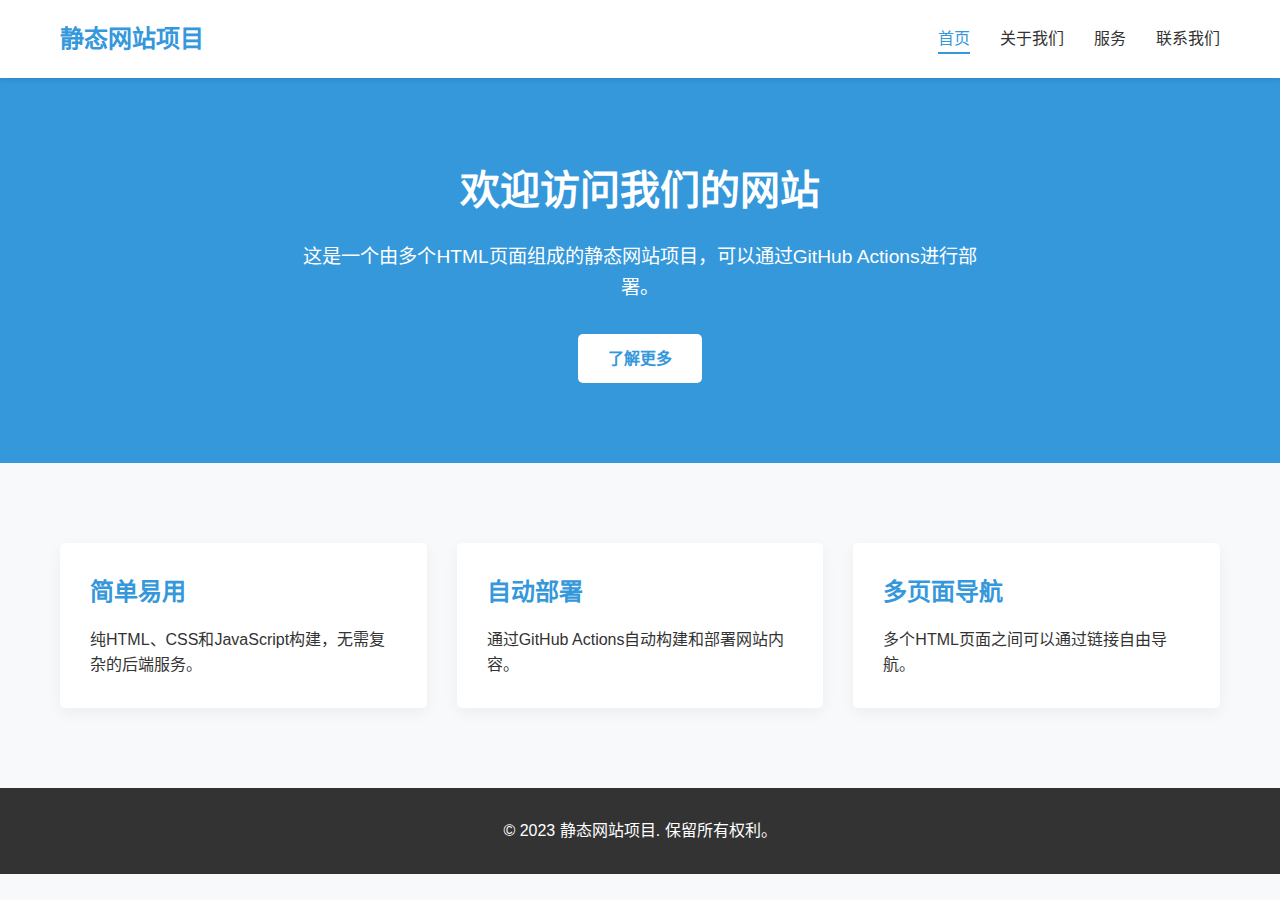
==== index.html @ 65002341 "first commit" ====
<!DOCTYPE html>
<html lang="zh-CN">
<head>
    <meta charset="UTF-8">
    <meta name="viewport" content="width=device-width, initial-scale=1.0">
    <title>静态网站首页</title>
    <link rel="stylesheet" href="css/style.css">
</head>
<body>
    <header>
        <nav>
            <div class="logo">静态网站项目</div>
            <ul class="nav-links">
                <li><a href="index.html" class="active">首页</a></li>
                <li><a href="about.html">关于我们</a></li>
                <li><a href="services.html">服务</a></li>
                <li><a href="contact.html">联系我们</a></li>
            </ul>
        </nav>
    </header>

    <main>
        <section class="hero">
            <h1>欢迎访问我们的网站</h1>
            <p>这是一个由多个HTML页面组成的静态网站项目，可以通过GitHub Actions进行部署。</p>
            <a href="about.html" class="btn">了解更多</a>
        </section>

        <section class="features">
            <div class="feature-card">
                <h2>简单易用</h2>
                <p>纯HTML、CSS和JavaScript构建，无需复杂的后端服务。</p>
            </div>
            <div class="feature-card">
                <h2>自动部署</h2>
                <p>通过GitHub Actions自动构建和部署网站内容。</p>
            </div>
            <div class="feature-card">
                <h2>多页面导航</h2>
                <p>多个HTML页面之间可以通过链接自由导航。</p>
            </div>
        </section>
    </main>

    <footer>
        <p>&copy; 2023 静态网站项目. 保留所有权利。</p>
    </footer>

    <script src="js/main.js"></script>
</body>
</html>
---- css/style.css ----
/* 全局样式 */
* {
    margin: 0;
    padding: 0;
    box-sizing: border-box;
}

body {
    font-family: 'Helvetica Neue', Arial, sans-serif;
    line-height: 1.6;
    color: #333;
    background-color: #f8f9fa;
}

.container {
    max-width: 1200px;
    margin: 0 auto;
    padding: 0 20px;
}

/* 导航栏 */
header {
    background-color: #fff;
    box-shadow: 0 2px 5px rgba(0,0,0,0.1);
    position: sticky;
    top: 0;
    z-index: 100;
}

nav {
    display: flex;
    justify-content: space-between;
    align-items: center;
    padding: 20px;
    max-width: 1200px;
    margin: 0 auto;
}

.logo {
    font-size: 1.5rem;
    font-weight: bold;
    color: #3498db;
}

.nav-links {
    display: flex;
    list-style: none;
}

.nav-links li {
    margin-left: 30px;
}

.nav-links a {
    text-decoration: none;
    color: #333;
    font-weight: 500;
    transition: color 0.3s;
}

.nav-links a:hover {
    color: #3498db;
}

.nav-links a.active {
    color: #3498db;
    border-bottom: 2px solid #3498db;
    padding-bottom: 5px;
}

/* 英雄区域 */
.hero {
    background-color: #3498db;
    color: white;
    text-align: center;
    padding: 80px 20px;
}

.hero h1 {
    font-size: 2.5rem;
    margin-bottom: 20px;
}

.hero p {
    font-size: 1.2rem;
    margin-bottom: 30px;
    max-width: 700px;
    margin-left: auto;
    margin-right: auto;
}

.btn {
    display: inline-block;
    background-color: #fff;
    color: #3498db;
    padding: 12px 30px;
    border-radius: 5px;
    text-decoration: none;
    font-weight: bold;
    transition: all 0.3s;
}

.btn:hover {
    background-color: #f8f9fa;
    transform: translateY(-3px);
    box-shadow: 0 5px 15px rgba(0,0,0,0.1);
}

/* 特性区域 */
.features {
    padding: 80px 20px;
    display: grid;
    grid-template-columns: repeat(auto-fit, minmax(300px, 1fr));
    gap: 30px;
    max-width: 1200px;
    margin: 0 auto;
}

.feature-card {
    background-color: #fff;
    padding: 30px;
    border-radius: 5px;
    box-shadow: 0 5px 15px rgba(0,0,0,0.05);
    transition: transform 0.3s;
}

.feature-card:hover {
    transform: translateY(-10px);
}

.feature-card h2 {
    color: #3498db;
    margin-bottom: 15px;
}

/* 页面头部 */
.page-header {
    background-color: #3498db;
    color: white;
    text-align: center;
    padding: 60px 20px;
}

.page-header h1 {
    font-size: 2.5rem;
}

/* 内容区域 */
.content {
    padding: 60px 20px;
}

.content h2 {
    color: #3498db;
    margin-bottom: 20px;
    margin-top: 40px;
}

.content p {
    margin-bottom: 20px;
}

/* 团队区域 */
.team-grid {
    display: grid;
    grid-template-columns: repeat(auto-fit, minmax(250px, 1fr));
    gap: 30px;
    margin-top: 30px;
    margin-bottom: 40px;
}

.team-member {
    background-color: #fff;
    padding: 20px;
    border-radius: 5px;
    box-shadow: 0 5px 15px rgba(0,0,0,0.05);
    text-align: center;
}

.team-member h3 {
    color: #3498db;
    margin-bottom: 10px;
}

/* 服务区域 */
.services-grid {
    display: grid;
    grid-template-columns: repeat(auto-fit, minmax(300px, 1fr));
    gap: 30px;
    margin-bottom: 60px;
}

.service-card {
    background-color: #fff;
    padding: 30px;
    border-radius: 5px;
    box-shadow: 0 5px 15px rgba(0,0,0,0.05);
    transition: transform 0.3s;
}

.service-card:hover {
    transform: translateY(-10px);
}

.service-card h2 {
    color: #3498db;
    margin-bottom: 15px;
}

/* 价格区域 */
.pricing {
    margin-top: 60px;
}

.pricing-grid {
    display: grid;
    grid-template-columns: repeat(auto-fit, minmax(300px, 1fr));
    gap: 30px;
    margin-top: 30px;
}

.pricing-card {
    background-color: #fff;
    padding: 30px;
    border-radius: 5px;
    box-shadow: 0 5px 15px rgba(0,0,0,0.05);
    text-align: center;
    transition: transform 0.3s;
}

.pricing-card:hover {
    transform: translateY(-10px);
}

.pricing-card h3 {
    color: #3498db;
    font-size: 1.5rem;
    margin-bottom: 15px;
}

.price {
    font-size: 2rem;
    font-weight: bold;
    margin-bottom: 20px;
    color: #333;
}

.pricing-card ul {
    list-style: none;
    margin-bottom: 30px;
}

.pricing-card li {
    margin-bottom: 10px;
    padding-bottom: 10px;
    border-bottom: 1px solid #eee;
}

.pricing-card li:last-child {
    border-bottom: none;
}

.featured {
    transform: scale(1.05);
    border: 2px solid #3498db;
}

.featured:hover {
    transform: scale(1.05) translateY(-10px);
}

/* 联系表单 */
.contact-grid {
    display: grid;
    grid-template-columns: repeat(auto-fit, minmax(300px, 1fr));
    gap: 50px;
}

.contact-form {
    background-color: #fff;
    padding: 30px;
    border-radius: 5px;
    box-shadow: 0 5px 15px rgba(0,0,0,0.05);
}

.form-group {
    margin-bottom: 20px;
}

.form-group label {
    display: block;
    margin-bottom: 5px;
    font-weight: 500;
}

.form-group input,
.form-group textarea {
    width: 100%;
    padding: 10px;
    border: 1px solid #ddd;
    border-radius: 5px;
    font-family: inherit;
}

.contact-info {
    background-color: #fff;
    padding: 30px;
    border-radius: 5px;
    box-shadow: 0 5px 15px rgba(0,0,0,0.05);
}

.info-item {
    margin-bottom: 20px;
}

.info-item h3 {
    color: #3498db;
    margin-bottom: 10px;
}

/* 页脚 */
footer {
    background-color: #333;
    color: white;
    text-align: center;
    padding: 30px 20px;
}

/* 响应式设计 */
@media (max-width: 768px) {
    nav {
        flex-direction: column;
    }
    
    .nav-links {
        margin-top: 20px;
    }
    
    .nav-links li {
        margin: 0 10px;
    }
    
    .hero h1 {
        font-size: 2rem;
    }
    
    .features,
    .team-grid,
    .services-grid,
    .pricing-grid,
    .contact-grid {
        grid-template-columns: 1fr;
    }
    
    .featured {
        transform: none;
    }
    
    .featured:hover {
        transform: translateY(-10px);
    }
}
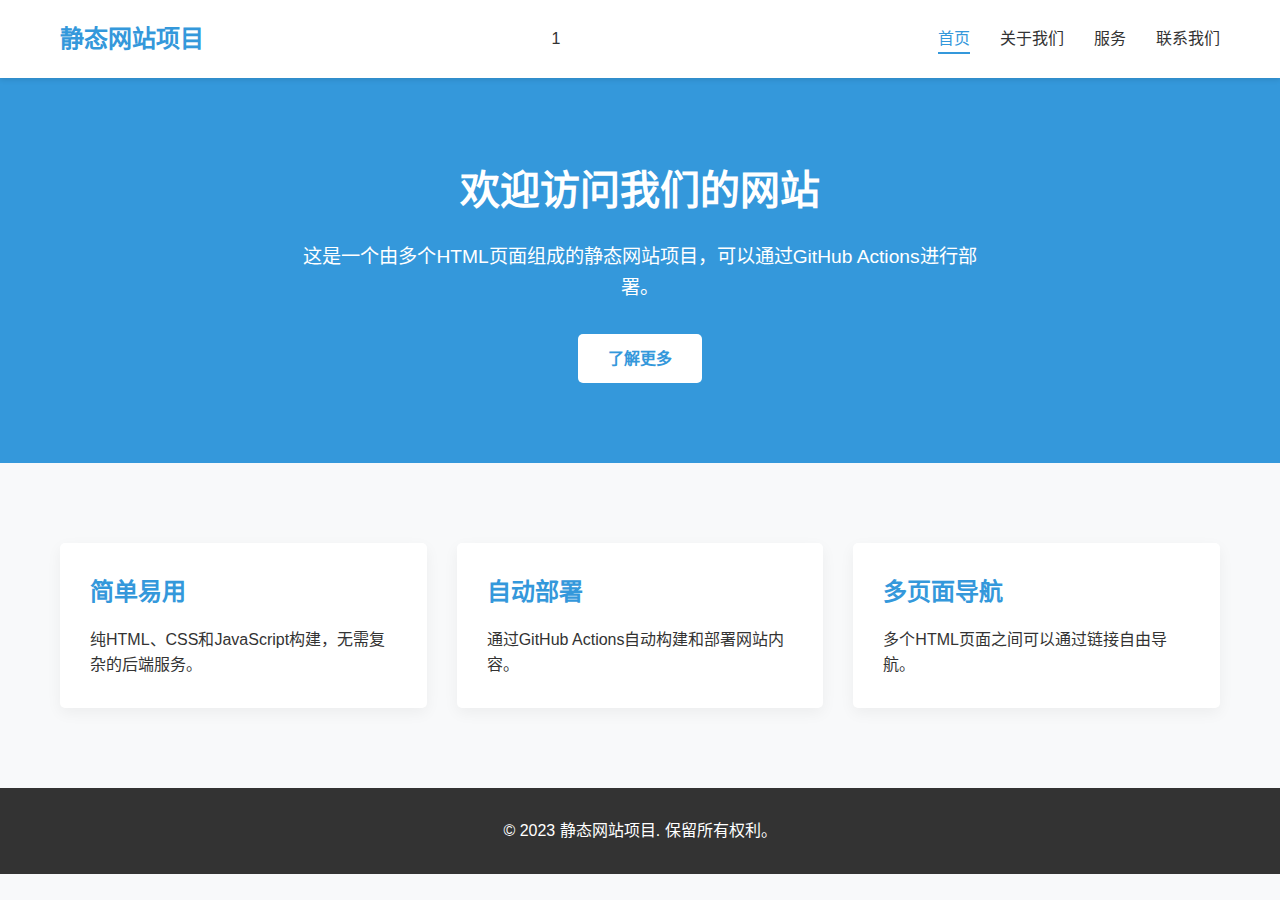
==== commit 7e15e2d9: "feat: init" ====
--- a/index.html
+++ b/index.html
@@ -10,6 +10,7 @@
     <header>
         <nav>
             <div class="logo">静态网站项目</div>
+            1
             <ul class="nav-links">
                 <li><a href="index.html" class="active">首页</a></li>
                 <li><a href="about.html">关于我们</a></li>
